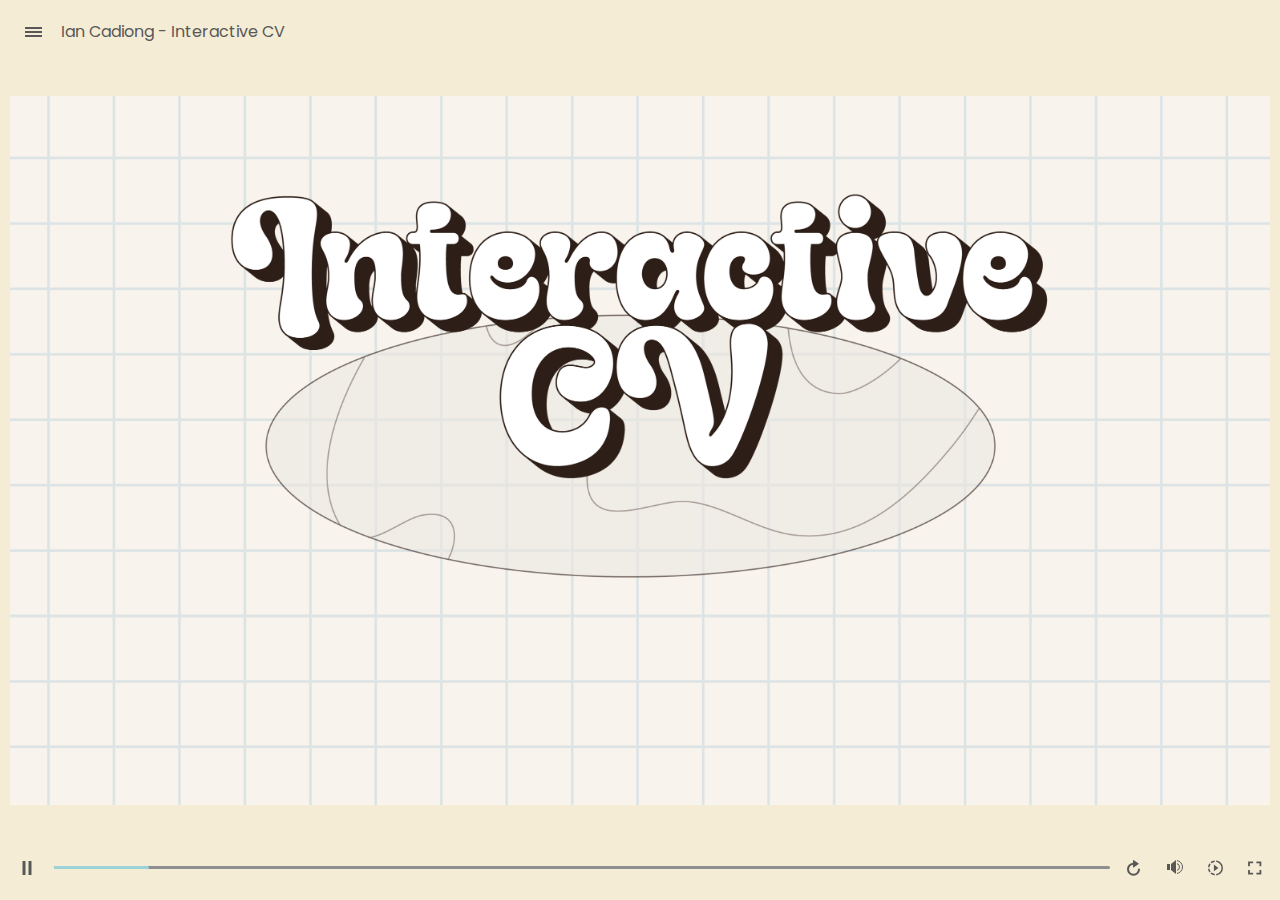
==== index.html @ 84f5d7f3 "1st Publish" ====
﻿<!doctype html>
<html lang="en-US">
<head>
  <meta charset="utf-8">
  <!-- Created using Storyline 360 x64 - http://www.articulate.com  -->
  <!-- version: 3.98.34222.0 -->
  <title>Ian Cadiong - Interactive CV</title>
  <meta http-equiv="x-ua-compatible" content="IE=edge"/>
  <meta name="viewport" content="width=device-width,initial-scale=1,user-scalable=no,shrink-to-fit=no,minimal-ui"/>
  <meta name="apple-mobile-web-app-capable" content="yes"/>
  <style>
    html, body { height: 100%; padding: 0; margin: 0 }
    #app { height: 100%; width: 100%; }
  </style>

  <script>
    window.DS = {};
    window.globals = {
      DATA_PATH_BASE: '',
      HAS_FRAME: true,
      HAS_SLIDE: true,

      lmsPresent: false,
      tinCanPresent: false,
      cmi5Present: false,
      aoSupport: false,
      scale: 'noscale',
      captureRc: false,
      browserSize: 'optimal',
      bgColor: '#F5ECD5',
      features: 'DropInAcc,DropInBase,DropInCore,DropInInteractions,DropInVideo,JsApiBasics,MathExpressions,MorphTransition,MultipleQuizTracking,SetFocusTrigger',
      themeName: 'unified',
      preloaderColor: '#8C8C8C',
      suppressAnalytics: false,
      productChannel: 'stable',
      publishSource: 'storyline',
      aid: 'aid|9d75a867-36b5-45da-bfde-537a2b8c3c22',
      cid: '33f4847a-4248-4fca-a9b1-bb1ffe0ad656',
      playerVersion: '3.98.34222.0',
      publishTimestamp: '2025-04-15T22:10:41.3766486Z',
      maxIosVideoElements: 10,
      connectionSettings: { message: 'You%20are%20offline.%20Trying%20to%20reconnect...', useDarkTheme: true, mode: 'disabled' },
      hasFeature: function(feature) {
        return this.features.split(',').includes(feature);
      },
      
      parseParams: function(qs) {
        if (window.globals.parsedParams != null) {
          return window.globals.parsedParams;
        }
        qs = (qs || window.location.search.substr(1)).split('+').join(' ');
        var params = {},
            tokens,
            re = /[?&]?([^=]+)=([^&]*)/g;

        while (tokens = re.exec(qs)) {
          params[decodeURIComponent(tokens[1]).trim()] =
            decodeURIComponent(tokens[2]).trim();
        }
        window.globals.parsedParams = params;
        return params;
      }

    };
  </script>
  <script>
    var isIe11 = ('ActiveXObject' in window || window.MSBlobBuilder != null)
      && window.msCrypto != null && !window.ActiveXObject;
    if (isIe11) {
      window.globals.unsupportedBrowser = true;
      document.write(atob('[base64]'));
    }
  </script>

  <script>
    if (window.globals.hasFeature('NewAiCourseTranslation')) {
      
      
    }
  </script>

  
  <script>window.THREE = { };</script>
  
</head>
<body style="background: #F5ECD5" class="cs-HTML theme-unified">
  <!-- 360 -->
  <script>!function(){var e,i=/iPhone/i,o=/iPod/i,n=/iPad/i,t=/\biOS-universal(?:.+)Mac\b/i,r=/\bAndroid(?:.+)Mobile\b/i,a=/Android/i,d=/(?:SD4930UR|\bSilk(?:.+)Mobile\b)/i,p=/Silk/i,l=/Windows Phone/i,u=/\bWindows(?:.+)ARM\b/i,b=/BlackBerry/i,s=/BB10/i,c=/Opera Mini/i,f=/\b(CriOS|Chrome)(?:.+)Mobile/i,h=/Mobile(?:.+)Firefox\b/i,v=function(e){return void 0!==e&&"MacIntel"===e.platform&&"number"==typeof e.maxTouchPoints&&e.maxTouchPoints>1&&"undefined"==typeof MSStream};e=function(e){var m={userAgent:"",platform:"",maxTouchPoints:0};e||"undefined"==typeof navigator?"string"==typeof e?m.userAgent=e:e&&e.userAgent&&(m={userAgent:e.userAgent,platform:e.platform,maxTouchPoints:e.maxTouchPoints||0}):m={userAgent:navigator.userAgent,platform:navigator.platform,maxTouchPoints:navigator.maxTouchPoints||0};var g=m.userAgent,y=g.split("[FBAN");void 0!==y[1]&&(g=y[0]),void 0!==(y=g.split("Twitter"))[1]&&(g=y[0]);var A=function(e){return function(i){return i.test(e)}}(g),w={apple:{phone:A(i)&&!A(l),ipod:A(o),tablet:!A(i)&&(A(n)||v(m))&&!A(l),universal:A(t),device:(A(i)||A(o)||A(n)||A(t)||v(m))&&!A(l)},amazon:{phone:A(d),tablet:!A(d)&&A(p),device:A(d)||A(p)},android:{phone:!A(l)&&A(d)||!A(l)&&A(r),tablet:!A(l)&&!A(d)&&!A(r)&&(A(p)||A(a)),device:!A(l)&&(A(d)||A(p)||A(r)||A(a))||A(/\bokhttp\b/i)},windows:{phone:A(l),tablet:A(u),device:A(l)||A(u)},other:{blackberry:A(b),blackberry10:A(s),opera:A(c),firefox:A(h),chrome:A(f),device:A(b)||A(s)||A(c)||A(h)||A(f)},any:!1,phone:!1,tablet:!1};return w.any=w.apple.device||w.android.device||w.windows.device||w.other.device,w.phone=w.apple.phone||w.android.phone||w.windows.phone,w.tablet=w.apple.tablet||w.android.tablet||w.windows.tablet,w}(),"object"==typeof exports&&"undefined"!=typeof module?module.exports=e:"function"==typeof define&&define.amd?define((function(){return e})):this.isMobile=e}();
    window.isMobile.apple.tablet = window.isMobile.apple.tablet ||
      (navigator.platform === 'MacIntel' && navigator.maxTouchPoints > 1);
    window.isMobile.apple.device = window.isMobile.apple.device || window.isMobile.apple.tablet;
    window.isMobile.tablet = window.isMobile.tablet || window.isMobile.apple.tablet;
    window.isMobile.any = window.isMobile.any || window.isMobile.apple.tablet;
  </script>

  <div id="focus-sink" tabindex="-1"></div>

  <div id="preso"></div>
  <script>
    (function() {

      var classTypes = [ 'desktop', 'mobile', 'phone', 'tablet' ];

      var addDeviceClasses = function(prefix, testObj) {
        var curr, i;
        for (i = 0; i < classTypes.length; i++) {
          curr = classTypes[i];
          if (testObj[curr]) {
            document.body.classList.add(prefix + curr);
          }
        }
      };

      var params = window.globals.parseParams(),
          isDevicePreview = params.devicepreview === '1',
          isPhoneOverride = params.deviceType === 'phone' || (isDevicePreview && params.phone == '1'),
          isTabletOverride = (params.deviceType === 'tablet' || isDevicePreview) && !isPhoneOverride,
          isMobileOverride = isPhoneOverride || isTabletOverride;

      var deviceView = {
        desktop: !window.isMobile.any && !isMobileOverride,
        mobile: window.isMobile.any || isMobileOverride,
        phone: isPhoneOverride || (window.isMobile.phone && !isTabletOverride),
        tablet: isTabletOverride || window.isMobile.tablet
      };

      window.globals.deviceView = deviceView;
      window.isMobile.desktop = !window.isMobile.any;
      window.isMobile.mobile = window.isMobile.any;

      addDeviceClasses('view-', deviceView);

    })();
  </script>
  
  <script src='story_content/triggers.js' type=text/javascript></script>
<script src='story_content/user.js' type=text/javascript></script>
  <div class="slide-loader"></div>

  <script>
    var doc = document, loader = doc.body.querySelector('.slide-loader'); [ 1, 2, 3 ].forEach(function(n) { var d = doc.createElement('div'); d.style.backgroundColor = window.globals.preloaderColor; d.classList.add('mobile-loader-dot'); d.classList.add('dot' + n); loader.appendChild(d); });
  </script>

  <div class="mobile-load-title-overlay" style="display: none">
    <div class="mobile-load-title">Ian Cadiong - Interactive CV</div>
  </div>

  <div class="mobile-chrome-warning"></div>

  
<style>
  .warn-connection-dialog {
    display: none;
    background: transparent;
    pointer-events: all;
    position: fixed;
    left: 0;
    top: 0;
    width: 100%;
    height: 100%;
    z-index: 999;
  }

  .warn-connection-content {
    pointer-events: all;
    border-radius: 4px;
    background: white;
    border: 1px solid #E7E7E7;
    color: #333333;
    box-shadow: 0 2px 4px rgba(0, 0, 0, 0.25);
    transition: all 150ms ease-out;
    position: absolute;
    white-space: nowrap;
  }

  .view-phone.is-landscape .warn-connection-content {
    left: 23px;
    bottom: 23px;
  }

  .view-tablet.is-landscape .warn-connection-content {
    left: 50%;
    top: 20px;
    transform: translateX(-50%);
  }

  .view-mobile.is-portrait .warn-connection-content {
    transform: translate(-50%, calc(-100% - 15px));
  }

  .warn-connection-content p {
    display: inline-block;
    margin: 0 8px 0 0;
    line-height: 33px;
    font-size: 11px;
  }

  .warn-connection-content svg {
    position: relative;
    vertical-align: middle;
    margin: 0 2px 2px 8px;
  }

  .view-desktop .warn-connection-content {
    left: 1.5em;
    bottom: 1.5em;
  }

  .view-desktop .warn-connection-content p {
    font-size: 1.1em;
  }

  .is-offline .warn-connection-dialog {
    display: block;
  }

  .is-offline .cs-panel * {
    pointer-events: none !important;
  }

  .is-offline .cs-panel {
    pointer-events: all !important;
  }

  .is-offline #nav-controls * {
    pointer-events: none !important;
  }

  .is-offline #nav-controls {
    pointer-events: all !important;
  }
</style>

<div class="warn-connection-dialog" role="alertdialog" aria-modal="true" tabindex="0" aria-labelledby="warn-connection-message">
  <div class="warn-connection-content">
    <svg width="17" height="15" viewBox="0 0 17 15" xmlns="http://www.w3.org/2000/svg">
      <path fill="#8F0000" stroke="white" d="M16.07,12.98 L15.88,12.23 L9.51,1.21 C8.97,0.26,7.6,0.26,7.06,1.21 L0.69,12.23 C0.15,13.16,0.81,14.36,1.91,14.36 H14.65 C15.47,14.36,16.05,13.7,16.07,12.98 Z"/>
      <path fill="white" stroke="white" d="M8.58,5.5 C8.35,5.28,8.5,5.35,8.21,5.32 C8.09,5.35,7.97,5.49,7.96,5.67 C7.97,5.79,7.98,5.92,7.98,6.04 L7.98,6.04 C7.99,6.17,8,6.31,8.01,6.43 L8.01,6.44 C8.03,6.92,8.06,7.41,8.09,7.9 L8.09,7.9 C8.12,8.39,8.14,8.88,8.17,9.37 C8.17,9.39,8.18,9.42,8.2,9.44 C8.23,9.46,8.25,9.47,8.28,9.47 C8.31,9.47,8.34,9.46,8.35,9.44 C8.37,9.43,8.38,9.4,8.39,9.35 L8.39,9.34 C8.39,9.24,8.4,9.15,8.4,9.05 L8.4,9.05 C8.41,8.96,8.41,8.86,8.42,8.75 C8.43,8.44,8.45,8.12,8.47,7.81 L8.47,7.81 C8.49,7.49,8.51,7.18,8.53,6.87 C8.55,6.46,8.56,6.05,8.59,5.64 L8.6,5.62 C8.6,5.57,8.59,5.53,8.58,5.5 L8.21,5.32 Z"/>
      <circle fill="white" stroke="white" cx="8.3" cy="11.35" r="0.3"/>
    </svg>
    <p id="warn-connection-message">You are offline. Trying to reconnect...</p>
  </div>
</div>

<script>
  (function() {
    window.DS.connection = {
      warningShown: false,
      assets: {},
      loadingAssetGroup: false,
      retryDelay: 500
    };

    var connectionSettings = window.globals.connectionSettings || {};

    var useConnectionMessages = window.AbortController != null &&
      window.location.protocol != 'file:' &&
      connectionSettings.mode === 'normal';

    window.DS.connection.useConnectionMessages = useConnectionMessages;

    var assetCount = 0;
    var checkLoadedId;


    if (useConnectionMessages && connectionSettings != null) {
      var contentEl = document.querySelector('.warn-connection-content');
      var messageEl = contentEl.querySelector('p');

      if (connectionSettings.useDarkTheme) {
        contentEl.style.borderColor = '#BABBBA';
        contentEl.style.backgroundColor = '#282828';
        contentEl.style.color = '#FFFFFF';
      }

      if (connectionSettings.message != null) {
        messageEl.textContent = window.decodeURIComponent(connectionSettings.message);
      }
    }

    function checkAssetsReady() {
      for (var i in DS.connection.assets) {
        if (!DS.connection.assets[i].success) {
          return false;
        }
      }
      return true;
    }

    function stopAssetGroup() {
      if (!useConnectionMessages) { return; }

      assetCount = 0;

      DS.connection.oldAssetGroup = DS.connection.assets;
      DS.connection.assets = {};
      DS.connection.loadingAssetGroup = false;
      clearInterval(checkLoadedId);
    }

    function startAssetGroup() {
      if (!useConnectionMessages) { return; }
      var ticks = 0;
      clearInterval(checkLoadedId);
      checkLoadedId = setInterval(function() {
        var loaded = 0;
        if (assetCount === 0 && loaded === 0) {
          clearInterval(checkLoadedId);
          return;
        }

        for (var i in DS.connection.assets) {
          if (DS.connection.assets[i].success) {
            loaded++;
          }
        }

        if (assetCount === loaded && checkAssetsReady()) {
          for (var i in DS.connection.assets) {
            if (DS.connection.assets[i].action) {
              DS.connection.assets[i].action();
            }
          }
          hideWarning();
          stopAssetGroup();
        }
      }, 100)
    }

    function requiredAsset(url, action, retry, type) {
      if (!useConnectionMessages) { return; }
      if (DS.connection.assets[url]) { return; }

      DS.connection.assets[url] = {
        success: false, action: action, retry: retry, type: type
      };
      assetCount = Object.keys(DS.connection.assets).length;
      if (!DS.connection.loadingAssetGroup) {
        startAssetGroup();
      }
      DS.connection.loadingAssetGroup = true;
    }

    function assetLoaded(url) {
      if (!useConnectionMessages) { return; }
      if (DS.connection.assets[url]) {
        DS.connection.assets[url].success = true;
      }
    }

    function assetFailed(url) {
      if (!useConnectionMessages) { return; }
      if (!DS.connection.assets[url]) {
        if (/\.js$/.test(url) && url.indexOf('transcripts') === -1) {
          setTimeout(function() {
            if (DS.connection.lastSlideLoaded != null) {
              DS.connection.lastSlideLoaded();
            }
          }, DS.connection.retryDelay);
        }
        return;
      }
      if (!DS.connection.warningShown) { showWarning(); }
      if (DS.connection.assets[url].retry) {
        setTimeout(function() {
          if (!DS.connection.assets[url].success) {
            DS.connection.assets[url].retry()
          }
        }, DS.connection.retryDelay);
      }
    }

    function hideWarning() {
      document.body.classList.remove('is-offline');
      DS.connection.warningShown = false;
      enableKeys();
    }
    DS.connection.hideWarning = hideWarning

    function showWarning(btn) {
      document.body.classList.add('is-offline')
      DS.connection.warningShown = true;
      updateWarningPosition();
      disableKeys();
    }

    function updateWarningPosition() {
      if (!DS.connection.warningShown) {
        return;
      }

      var isPortrait = document.body.classList.contains('is-portrait');
      var isMobile = document.body.classList.contains('view-mobile');
      var warningEl = document.querySelector('.warn-connection-content');

      if (isPortrait && isMobile) {
        var slide = document.querySelector('.primary-slide');
        var slideRect = slide != null
          ? slide.getBoundingClientRect()
          : { top: window.innerHeight, left: 0, width: window.innerWidth };

        warningEl.style.top = `${slideRect.top}px`
        warningEl.style.left = `${slideRect.left + slideRect.width / 2}px`
      } else {
        warningEl.style.top = null;
        warningEl.style.left = null;
      }

      window.requestAnimationFrame(updateWarningPosition);
    }

    function onDisableKeyDown(e) {
      e.preventDefault();
      e.stopImmediatePropagation();
    }

    function onDisableKeyUp(e) {
      e.preventDefault();
      e.stopImmediatePropagation();
    }

    var accStyle = document.createElement('style');
    var warnDialogEl = document.querySelector('.warn-connection-dialog');

    function disableKeys() {
      if (DS.views && DS.views.nsStack && DS.views.nsStack.length === 1) {
        DS.views.nsStack[0].tabReachable = false
        DS.views.nsStack[0].updateTabIndex(true, true);
      }

      accStyle.innerHTML = '.acc-shadow-dom { display: none; }';
      document.body.appendChild(accStyle);

      warnDialogEl.parentNode.append(warnDialogEl);
      warnDialogEl.focus();
    }

    function enableKeys() {
      accStyle.remove();
      if (DS.views && DS.views.nsStack && DS.views.nsStack.length === 1 && DS.views.nsStack[0].name === '_frame') {
        DS.views.nsStack[0].tabReachable = true;
        DS.views.nsStack[0].updateTabIndex();
      }
    }

    // these will all be noops if the feature flag isn't set in
    // the data and `window.globals.features`
    DS.connection.requiredAsset = requiredAsset;
    DS.connection.assetLoaded = assetLoaded;
    DS.connection.assetFailed = assetFailed;
    DS.connection.stopAssetGroup = stopAssetGroup;
    DS.connection.startAssetGroup = startAssetGroup;
  })();
</script>


  <script>
    
    if (window.autoSpider && window.vInterfaceObject) {
      document.querySelector('.mobile-load-title-overlay').style.display = 'none';
    }
  </script>

  

  <link rel="stylesheet" href="html5/data/css/output.min.css" data-noprefix/>
</body>
<script src="html5/lib/scripts/bootstrapper.min.js"></script>
</html>
---- html5/data/css/output.min.css ----
@font-face {
  font-family: 'PoppinsBold CharsetBoldBF3A142E';
  src: url('[data-uri]');
  font-style: normal;
  font-weight: normal;
}
@font-face {
  font-family: 'Poppins Charset1_ 6h1Sh26CA82BB';
  src: url('[data-uri]');
  font-style: normal;
  font-weight: normal;
}
@font-face {
  font-family: 'Arial Charset1_ 6MtrlUT14CE7A32';
  src: url('[data-uri]');
  font-style: normal;
  font-weight: normal;
}
@font-face {
  font-family: 'Poppins Charset0_v2mjarC8F1F06F';
  src: url('[data-uri]');
  font-style: normal;
  font-weight: normal;
}
@font-face {
  font-family: 'Arial Charset0_v8wz5YMo9EE9FF07';
  src: url('[data-uri]');
  font-style: normal;
  font-weight: normal;
}
.cs-HTML {
  background: rgba(245, 236, 213, 1);
}
.cs-npnxnanbnsnfns10111000101 .cs-infopanel  {
  box-shadow: 0 1px 0 rgba(0, 0, 0, 0);
  background: rgba(255, 255, 255, 1);
}
.cs-npnxnanbnsnfns10111000101 .cs-infopanel .cs-link {
  color: rgba(88, 88, 88, 1);
}
.cs-npnxnanbnsnfns10111000101 .cs-infopanel .cs-link:hover {
  color: rgba(255, 255, 255, 1);
}
.cs-npnxnanbnsnfns10111000101 .cs-infopanel .cs-name {
  color: rgba(68, 68, 68, 1);
}
.cs-npnxnanbnsnfns10111000101 .cs-infopanel .cs-title {
  color: rgba(153, 153, 153, 1);
}
.cs-npnxnanbnsnfns10111000101 .cs-infopanelpopup  {
  box-shadow: 0 1px 0 rgba(0, 0, 0, 0);
  background: rgba(0, 0, 0, 0);
}
.cs-npnxnanbnsnfns10111000101 .cs-infopanelpopup .cs-link {
  color: rgba(255, 0, 0, 1);
}
.cs-npnxnanbnsnfns10111000101 .cs-infopanelpopup .cs-link:hover {
  color: rgba(255, 255, 255, 1);
}
.cs-npnxnanbnsnfns10111000101 .cs-infopanelpopup .cs-name {
  color: rgba(255, 255, 255, 1);
}
.cs-npnxnanbnsnfns10111000101 .cs-infopanelpopup .cs-bio {
  color: rgba(88, 88, 88, 1);
}
.cs-npnxnanbnsnfns10111000101 .cs-timer  {
  color: rgba(88, 88, 88, 1);
}
.cs-npnxnanbnsnfns10111000101 .cs-duration stop:first-child {
  stop-color: rgba(220, 220, 220, 1);
}
.cs-npnxnanbnsnfns10111000101 .cs-duration stop:last-child {
  stop-color: rgba(220, 220, 220, 1);
}
.cs-npnxnanbnsnfns10111000101 .cs-elapsed stop:first-child {
  stop-color: rgba(254, 227, 71, 1);
}
.cs-npnxnanbnsnfns10111000101 .cs-elapsed stop:last-child {
  stop-color: rgba(254, 227, 71, 1);
}
.cs-npnxnanbnsnfns10111000101 .cs-timer .cs-pie .cs-innerstroke {
  stroke: rgba(199, 199, 199, 1);
}
.cs-npnxnanbnsnfns10111000101 .cs-timer .cs-pie .cs-innerborder {
  stroke: rgba(255, 255, 255, 1);
}
.cs-npnxnanbnsnfns10111000101 .cs-window  {
  box-shadow: 0 8px 5px rgba(0, 0, 0, 0.2);
  border-color: rgba(49, 99, 0, 1);
  background: rgba(243, 232, 205, 1);
  color: rgba(70, 70, 70, 1);
}
.cs-npnxnanbnsnfns10111000101 .cs-window .cs-diva {
  border-color: rgba(0, 0, 0, 0);
}
.cs-npnxnanbnsnfns10111000101 .cs-window .cs-divb {
  border-color: rgba(0, 0, 0, 0);
}
.cs-npnxnanbnsnfns10111000101 .cs-editor .cs-editor-slide {
  color: rgba(255, 255, 255, 1);
}
.cs-npnxnanbnsnfns10111000101 .cs-editor .cs-editor-html {
  color: rgba(70, 70, 70, 1);
}
.cs-npnxnanbnsnfns10111000101 .cs-editor .cs-editor-button {
  text-shadow: 0 1px 0 rgba(0, 0, 0, 0);
  color: rgba(255, 255, 255, 1);
  border-color: rgba(33, 68, 0, 1);
  background: rgba(60, 124, 0, 1);
}
.cs-npnxnanbnsnfns10111000101 .cs-editor .cs-editor-button:hover {
  background: rgba(66, 142, 0, 1);
}
.cs-npnxnanbnsnfns10111000101 .cs-editor .cs-editor-button:active {
  background: rgba(46, 93, 0, 1);
}
.cs-npnxnanbnsnfns10111000101 .cs-listitem  {
  color: rgba(70, 70, 70, 1);
  border-color: none;
  border: 1px solid transparent;
}
.cs-npnxnanbnsnfns10111000101 .cs-listitem:hover {
  background: rgba(0, 0, 0, 0.05);
  border-color: rgba(142, 143, 142, 1) !important;
  border-width: 1px;
  border-radius: 2px;
  border-style: solid;
  box-sizing: border-box;
}
.cs-npnxnanbnsnfns10111000101 .cs-listitem.hover {
  background: rgba(0, 0, 0, 0.05);
  border-color: rgba(142, 143, 142, 1) !important;
  border-width: 1px;
  border-radius: 2px;
  border-style: solid;
  box-sizing: border-box;
}
.cs-npnxnanbnsnfns10111000101 .cs-glossary  {
  color: rgba(70, 70, 70, 1);
}
.cs-npnxnanbnsnfns10111000101 .cs-glossary .cs-scrolling-panel {
  background: rgba(0, 0, 0, 0);
}
.cs-npnxnanbnsnfns10111000101 .cs-glossary .cs-term.cs-selected .cs-choice-list-trigger {
  color: rgba(255, 255, 255, 1);
  background: rgba(255, 255, 255, 1);
}
.cs-npnxnanbnsnfns10111000101 .cs-glossary .cs-term.cs-selected .cs-choice-list-trigger:focus {
  color: rgba(255, 255, 255, 1);
  background: rgba(255, 255, 255, 1);
}
.cs-npnxnanbnsnfns10111000101 .cs-glossary .cs-term:hover .cs-choice-list-trigger {
  background: rgba(70, 70, 70, 1);
}
.cs-npnxnanbnsnfns10111000101 .cs-glossary .cs-term.hover .cs-choice-list-trigger {
  background: rgba(70, 70, 70, 1);
}
.cs-npnxnanbnsnfns10111000101 .cs-glossary .cs-term .cs-choice-list-trigger:focus {
  background: rgba(70, 70, 70, 1);
}
.cs-npnxnanbnsnfns10111000101 .cs-glossary .cs-diva {
  border-color: rgba(0, 0, 0, 0);
}
.cs-npnxnanbnsnfns10111000101 .cs-glossary .cs-divb {
  border-color: rgba(0, 0, 0, 0);
}
.cs-npnxnanbnsnfns10111000101 .cs-glossary .cs-divc {
  border-color: rgba(0, 0, 0, 0);
}
.cs-npnxnanbnsnfns10111000101 .cs-glossary .cs-heading {
  color: rgba(44, 47, 48, 1);
  font-weight: 700;
}
.note-content p span {
  color: rgba(70, 70, 70, 1);
  line-height: 1.4em;
  font-size: 103.769%;
}
.cs-npnxnanbnsnfns10111000101 .cs-resource .cs-separator {
  border-color: rgba(0, 0, 0, 0);
}
.cs-npnxnanbnsnfns10111000101 .cs-outline  {
  color: rgba(45, 45, 45, 1);
}
.cs-npnxnanbnsnfns10111000101 .cs-outline .cs-diva {
  border-color: rgba(0, 0, 0, 0);
}
.cs-npnxnanbnsnfns10111000101 .cs-outline .cs-divb {
  border-color: rgba(0, 0, 0, 0);
}
.cs-npnxnanbnsnfns10111000101 .cs-outline .cs-divc {
  border-color: rgba(0, 0, 0, 0);
}
.cs-npnxnanbnsnfns10111000101 .cs-outline .cs-search-filter:hover {
  color: rgba(0, 0, 0, 0);
}
.cs-npnxnanbnsnfns10111000101 .cs-outline .cs-search-filter.hover {
  color: rgba(0, 0, 0, 0);
}
.cs-npnxnanbnsnfns10111000101 .cs-transcript  {
  color: rgba(255, 255, 255, 1);
}
.cs-npnxnanbnsnfns10111000101 .cs-transcript .cs-div {
  border-color: rgba(0, 0, 0, 0);
}
.cs-npnxnanbnsnfns10111000101 .cs-tabs:not(.topmenu-item) {
  color: rgba(39, 43, 44, 1);
}
.cs-npnxnanbnsnfns10111000101 .cs-tabs .cs-inner-button:not(.topmenu-item) {
  text-shadow: 0 1px 0 rgba(0, 0, 0, 0);
}
.cs-npnxnanbnsnfns10111000101 .cs-tabs:hover:not(.topmenu-item) {
  color: rgba(39, 43, 44, 1);
}
.cs-npnxnanbnsnfns10111000101 .cs-tabs.cs-selected {
  background: rgba(0, 0, 0, 0);
  color: rgba(39, 43, 44, 1);
}
.cs-npnxnanbnsnfns10111000101 .cs-seekcontrol  {
  background: rgba(0, 0, 0, 0);
  border-color: rgba(0, 0, 0, 0);
}
.cs-npnxnanbnsnfns10111000101 .cs-seekcontrol .cs-button:hover .cs-icon {
  fill: rgba(255, 255, 255, 1);
}
.cs-npnxnanbnsnfns10111000101 .cs-seekcontrol .cs-button.hover .cs-icon {
  fill: rgba(255, 255, 255, 1);
}
.cs-npnxnanbnsnfns10111000101 .cs-seekcontrol .cs-button .cs-icon-shadow {
  fill: rgba(0, 0, 0, 0);
}
.cs-npnxnanbnsnfns10111000101 .cs-seekcontrol .cs-button .cs-icon {
  fill: rgba(140, 140, 140, 1);
}
.cs-npnxnanbnsnfns10111000101 .cs-seekcontrol .cs-seek .cs-fill {
  background: rgba(255, 255, 255, 0.6);
}
.cs-npnxnanbnsnfns10111000101 .cs-seekcontrol .cs-seek {
  background: rgba(142, 143, 142, 1);
  border-color: rgba(0, 0, 0, 0);
}
.cs-npnxnanbnsnfns10111000101 .cs-searchinput .cs-input {
  color: rgba(70, 70, 70, 1);
  border-color: rgba(0, 0, 0, 0);
  background: rgba(0, 0, 0, 0.05);
}
.cs-npnxnanbnsnfns10111000101 .cs-searchinput .cs-input:focus {
  color: rgba(44, 47, 48, 1);
  background: rgba(41, 41, 41, 1);
}
.cs-npnxnanbnsnfns10111000101 .cs-searchinput .cs-input:hover {
  box-shadow: inset 0 0 1px 0 rgba(69, 126, 19, 0);
}
.cs-npnxnanbnsnfns10111000101 .cs-searchinput .cs-input.hover {
  box-shadow: inset 0 0 1px 0 rgba(69, 126, 19, 0);
}
.cs-npnxnanbnsnfns10111000101 .cs-searchinput .cs-button .cs-icon {
  fill: rgba(88, 88, 88, 1);
}
.cs-npnxnanbnsnfns10111000101 .cs-searchinput .cs-button:hover {
  fill: rgba(63, 133, 0, 1);
}
.cs-npnxnanbnsnfns10111000101 .cs-searchinput .cs-button.hover {
  fill: rgba(63, 133, 0, 1);
}
.cs-npnxnanbnsnfns10111000101 .cs-menu  {
  box-shadow: 0 1px 0 rgba(0, 0, 0, 0);
  background: rgba(243, 232, 205, 1);
}
.cs-npnxnanbnsnfns10111000101 .cs-topmenu-item.active .cs-tab {
  background: rgba(243, 232, 205, 1);
}
.cs-npnxnanbnsnfns10111000101 .cs-logo  {
  box-shadow: 0 1px 0 rgba(37, 75, 0, 1);
  background: rgba(255, 255, 255, 0);
}
.cs-npnxnanbnsnfns10111000101 .cs-checkbox  {
  color: rgba(255, 255, 255, 1);
}
.cs-npnxnanbnsnfns10111000101 .cs-checkbox:hover {
  border-color: rgba(175, 221, 130, 1);
}
.cs-npnxnanbnsnfns10111000101 .cs-checkbox.hover {
  border-color: rgba(175, 221, 130, 1);
}
.cs-npnxnanbnsnfns10111000101 .cs-checkbox .cs-box {
  color: rgba(255, 255, 255, 1);
  border-color: rgba(42, 83, 0, 1);
}
.cs-npnxnanbnsnfns10111000101 .cs-checkbox .cs-box:checked::after {
  color: rgba(43, 196, 0, 1);
}
.cs-npnxnanbnsnfns10111000101 .cs-button  {
  text-shadow: 0 1px 0 rgba(0, 0, 0, 0);
  color: rgba(88, 88, 88, 1);
  border-color: rgba(0, 0, 0, 0);
  background: rgba(0, 0, 0, 0);
  box-shadow: 0 1px 0 rgba(0, 0, 0, 0);
}
.cs-npnxnanbnsnfns10111000101 .cs-button .cs-icon {
  fill: rgba(88, 88, 88, 1);
}
.cs-npnxnanbnsnfns10111000101 .cs-button .cs-icon-shadow {
  fill: rgba(0, 0, 0, 0);
}
.cs-npnxnanbnsnfns10111000101 .cs-button:hover {
  background: rgba(39, 43, 44, 1);
}
.cs-npnxnanbnsnfns10111000101 .cs-button.hover {
  background: rgba(39, 43, 44, 1);
}
.cs-npnxnanbnsnfns10111000101 .cs-button:active {
  background: rgba(0, 0, 0, 0);
}
.cs-npnxnanbnsnfns10111000101 .cs-button.cs-disabled:hover {
  background: rgba(0, 0, 0, 0);
}
.cs-npnxnanbnsnfns10111000101 .cs-button.cs-disabled.hover {
  background: rgba(0, 0, 0, 0);
}
.cs-npnxnanbnsnfns10111000101 .cs-button.cs-disabled:active {
  background: rgba(0, 0, 0, 0);
}
.cs-npnxnanbnsnfns10111000101 .cs-button.cs-volume:hover {
  background: rgba(0, 0, 0, 0);
}
.cs-npnxnanbnsnfns10111000101 .cs-button.cs-volume.hover {
  background: rgba(0, 0, 0, 0);
}
.cs-npnxnanbnsnfns10111000101 .cs-button.cs-volume:active {
  background: rgba(0, 0, 0, 0);
}
.cs-npnxnanbnsnfns10111000101.cs-base  {
  color: rgba(88, 88, 88, 1);
  border-color: rgba(245, 236, 213, 0);
  background: rgba(245, 236, 213, 1);
}
.cs-npnxnanbnsnfns10111000101.cs-base .cs-separator .cs-diva {
  background: rgba(243, 232, 205, 1);
}
.cs-npnxnanbnsnfns10111000101.cs-base .cs-separator .cs-divb {
  background: rgba(0, 0, 0, 0);
}
.cs-npnxnanbnsnfns10111000101.cs-base .cs-topmenu-item.active .cs-tab {
  border-color: rgba(243, 232, 205, 1);
}
.cs-npnxnanbnsnfns10111000101.cs-base .cs-topmenu-item.active .cs-panel {
  border-color: rgba(243, 232, 205, 1);
}
.cs-npnxnanbnsnfns10111000101.cs-base .cs-left {
  background: rgba(243, 232, 205, 1);
}
.cs-npnxnanbnsnfns10111000101.cs-base .cs-area-primary .cs-slide-container {
  background: rgba(245, 236, 213, 1);
}
.cs-npnxnanbnsnfns10111000101.cs-base.cs-custom-theme .cs-brandhighlight-bg {
  background: rgba(156, 210, 217, 1) !important;
}
.cs-npnxnanbnsnfns10111000101.cs-base.cs-custom-theme .cs-brandhighlight-secondary-bg {
  background: rgba(156, 210, 217, 1) !important;
}
.cs-npnxnanbnsnfns10111000101.cs-base.cs-custom-theme .cs-brandhighlight-border {
  border-color: rgba(156, 210, 217, 1) !important;
}
.cs-npnxnanbnsnfns10111000101.cs-base.cs-custom-theme .cs-brandhighlight-text {
  color: rgba(156, 210, 217, 1) !important;
}
.cs-npnxnanbnsnfns10111000101.cs-base.cs-custom-theme .cs-brandhighlight-fill {
  fill: rgba(156, 210, 217, 1) !important;
}
.cs-npnxnanbnsnfns10111000101.cs-base.cs-custom-theme .cs-listitem.cs-selected {
  background-color: rgba(0, 0, 0, 0.05) !important;
}
.cs-npnxnanbnsnfns10111000101 .cs-volume::-moz-range-thumb {
  border-color: rgba(43, 85, 0, 1);
  box-shadow: inset 0 0 1px 0 rgba(43, 85, 0, 1);
  background: rgba(255, 255, 255, 1);
}
.cs-npnxnanbnsnfns10111000101 .cs-volume::-ms-thumb {
  border-color: rgba(43, 85, 0, 1);
  box-shadow: inset 0 0 1px 0 rgba(43, 85, 0, 1);
  background: rgba(255, 255, 255, 1);
}
.cs-npnxnanbnsnfns10111000101 .cs-volume::-webkit-slider-thumb {
  border-color: rgba(43, 85, 0, 1);
  box-shadow: inset 0 0 1px 0 rgba(43, 85, 0, 1);
  background: rgba(255, 255, 255, 1);
}
.cs-npnxnanbnsnfns10111000101 .cs-volume::-moz-range-track {
  border-color: rgba(66, 140, 1, 1);
  background: rgba(142, 143, 142, 1);
}
.cs-npnxnanbnsnfns10111000101 .cs-volume::-ms-track {
  border-color: rgba(66, 140, 1, 1);
  background: rgba(142, 143, 142, 1);
}
.cs-npnxnanbnsnfns10111000101 .cs-volume::-webkit-slider-runnable-track {
  border-color: rgba(66, 140, 1, 1);
  background: rgba(142, 143, 142, 1);
}
body.show-focus .tab-focus-box {
  box-shadow: 0 0 0 1px rgba(255, 255, 0, 1), 0 0 0 3px rgba(0, 32, 96, 1), 0 0 5px 5px rgba(255, 255, 0, 1);
  border-color: transparent;
  outline: 2px transparent solid;
}
.skipnav {
  box-shadow: 0 0 0 1px rgba(255, 255, 0, 1), 0 0 0 3px rgba(0, 32, 96, 1), 0 0 5px 5px rgba(255, 255, 0, 1);
  border-color: transparent;
  outline: 2px transparent solid;
}
.cs-npnxnanbnsnfns10111000101 .cs-listitem:hover {
  color: none;
}
.cs-npnxnanbnsnfns10111000101 .cs-listitem.hover {
  color: none;
}
.cs-npnxnanbnsnfns10111000101 .cs-listitem.cs-viewed {
  color: #464646;
}
.cs-npnxnanbnsnfns10111000101 .cs-listitem {
  color: #464646;
}
.cs-npnxnanbnsnfns10111000101 .cs-listitem:hover .cs-icon-carrot * {
  fill: none;
}
.cs-npnxnanbnsnfns10111000101 .cs-listitem.hover .cs-icon-carrot * {
  fill: none;
}
.cs-npnxnanbnsnfns10111000101 .cs-listitem .cs-icon-carrot {
  color: none;
  top: calc(3px);
}
.cs-npnxnanbnsnfns10111000101 .cs-listitem .cs-icon-carrot .cs-shadow {
  color: #2C2F30;
}
.cs-npnxnanbnsnfns10111000101 .item-collapsible .is-scene {
  color: #2C2F30 !important;
  font-weight: 700;
}
.cs-npnxnanbnsnfns10111000101 .is-scene .cs-icon-carrot * {
  color: #2C2F30 !important;
  font-weight: 700;
}
.cs-npnxnanbnsnfns10111000101 .is-scene:not(.outline-links-collapse) > a {
  color: #2C2F30;
}
.cs-npnxnanbnsnfns10111000101 .is-scene:not(.outline-links-collapse) .cs-icon-carrot * {
  fill: none !important;
  color: #2C2F30 !important;
}
.cs-npnxnanbnsnfns10111000101 .tabs, .cs-npnxnanbnsnfns10111000101 .cs-logo {
  border-bottom: 1px solid rgba(142, 143, 142, 1);
}
.cs-npnxnanbnsnfns10111000101 .area-secondary-wrapper:after {
  background-image: url('[data-uri]');
  background-size: 100%;
}
.cs-npnxnanbnsnfns10111000101 .panel-footer {
  background: #F3E8CD;
}
.cs-npnxnanbnsnfns10111000101 #outline-search {
  background: rgba(0, 0, 0, 0.05);
  border-color: rgba(142, 143, 142, 1);
  border-width: 1px;
  border-style: solid;
}
.cs-npnxnanbnsnfns10111000101 .topmenu-panel #outline-search {
  background: #EAEAEA;
}
.cs-npnxnanbnsnfns10111000101 .search-icon circle, .cs-npnxnanbnsnfns10111000101 .search-icon path {
  stroke: #585858;
}
.cs-npnxnanbnsnfns10111000101 #outline-search input[type   =search] {
  color: #2C2F30;
}
.cs-npnxnanbnsnfns10111000101 #outline-search ::-webkit-input-placeholder {
  color: #464646 !important;
}
.cs-npnxnanbnsnfns10111000101 #outline-search :-ms-input-placeholder {
  color: #464646 !important;
}
.cs-npnxnanbnsnfns10111000101 #outline-search ::-moz-placeholder {
  color: #464646 !important;
  opacity: 1;
}
.cs-npnxnanbnsnfns10111000101 .cs-topmenu-item.active, body:not(.is-touchable-tablet) .cs-npnxnanbnsnfns10111000101 .cs-topmenu-item:hover {
  color: #272B2C;
}
.cs-npnxnanbnsnfns10111000101 .cs-topmenu-item.button-tapped {
  color: #272B2C;
}
.cs-npnxnanbnsnfns10111000101 .cs-topmenu-item.active .cs-tab, .cs-npnxnanbnsnfns10111000101 .cs-topmenu-item .cs-tab {
  background: transparent !important;
  border: none !important;
}
.cs-npnxnanbnsnfns10111000101 .top-tabs-drop-icon div {
  background: #585858;
}
.cs-npnxnanbnsnfns10111000101 .cs-panel.topmenu-panel .panel-content, .cs-npnxnanbnsnfns10111000101 .top-tabs-drop {
  background: #F3E8CD;
}
.cs-npnxnanbnsnfns10111000101 .cs-topmenu-item.active .cs-panel {
  background: #F3E8CD;
}
.cs-npnxnanbnsnfns10111000101 .cs-menu.topmenu-panel, .cs-npnxnanbnsnfns10111000101 .top-tabs-drop {
  border: 1px solid rgba(243, 232, 205, 1) !important;
  border-radius: 3px;
}
.cs-npnxnanbnsnfns10111000101 .resources .resources-list a:hover {
  background: rgba(0, 0, 0, 0.05);
}
body:not(.is-touchable-tablet) .cs-npnxnanbnsnfns10111000101 .resources .resources-list a:hover {
  background: rgba(0, 0, 0, 0.05);
}
.cs-npnxnanbnsnfns10111000101 .resources .resources-list a.hover {
  background: rgba(0, 0, 0, 0.05);
}
body:not(.is-touchable-tablet) .cs-npnxnanbnsnfns10111000101 .resources .resources-list a.hover {
  background: rgba(0, 0, 0, 0.05);
}
.cs-npnxnanbnsnfns10111000101 .resources .resources-list a.button-tapped {
  background: rgba(0, 0, 0, 0.05);
}
.cs-npnxnanbnsnfns10111000101 .cs-icon path, .cs-npnxnanbnsnfns10111000101 .cs-icon rect, .cs-npnxnanbnsnfns10111000101 .cs-icon polygon, .cs-npnxnanbnsnfns10111000101 .menu-icon-wrapper.menu-icon-wrapper-hover path {
  fill: #585858;
}
.cs-npnxnanbnsnfns10111000101 .cs-icon .icon-stroke-only {
  fill: none !important;
  stroke: #585858 !important;
}
body:not(.is-touchable-tablet) .cs-npnxnanbnsnfns10111000101 .cs-button:hover .cs-icon path, body:not(.is-touchable-tablet) .cs-npnxnanbnsnfns10111000101 .cs-button:hover .cs-icon rect, body:not(.is-touchable-tablet) .cs-npnxnanbnsnfns10111000101 .cs-button:hover .cs-icon polygon {
  fill: #272B2C;
}
body:not(.is-touchable-tablet) .cs-npnxnanbnsnfns10111000101 .cs-tabs:hover .search-icon circle, body:not(.is-touchable-tablet) .cs-npnxnanbnsnfns10111000101 .cs-tabs:hover .search-icon path {
  stroke: #272B2C;
}
.cs-npnxnanbnsnfns10111000101 .cs-button.button-tapped .cs-icon path, .cs-npnxnanbnsnfns10111000101 .cs-button.button-tapped .cs-icon rect, .cs-npnxnanbnsnfns10111000101 .cs-button.button-tapped .cs-icon polygon {
  fill: #272B2C;
}
body:not(.is-touchable-tablet) .cs-npnxnanbnsnfns10111000101 .cs-button:hover .cs-icon .icon-stroke-only {
  fill: none !important;
  stroke: #272B2C !important;
}
.cs-npnxnanbnsnfns10111000101 .cs-button:button-tapped .cs-icon .icon-stroke-only {
  fill: none !important;
  stroke: #272B2C !important;
}
.cs-npnxnanbnsnfns10111000101 .menu-icon-wrapper.menu-icon-wrapper-hover svg path {
  fill: #272B2C;
}
.floating-sidebar:not(.sidebar-closed) .cs-npnxnanbnsnfns10111000101 #hamburger .menu-icon-wrapper svg path {
  fill: #BABBBA;
}
.floating-sidebar:not(.sidebar-closed) .cs-npnxnanbnsnfns10111000101 #hamburger .menu-icon-wrapper.menu-icon-wrapper-hover svg path {
  fill: #F8F8F8;
}
.cs-npnxnanbnsnfns10111000101 .volume .btn:before {
  background-image: url('[data-uri]');
}
.cs-npnxnanbnsnfns10111000101 .volume-track {
  background: #8E8F8E;
}
.cs-npnxnanbnsnfns10111000101 .volume-icon circle {
  stroke: #585858;
}
.cs-npnxnanbnsnfns10111000101 .cs-settings > .settings-panel {
  background: #F3E8CD;
  border: 1px solid rgba(243, 232, 205, 1) !important;
  border-radius: 3px;
}
.cs-npnxnanbnsnfns10111000101 .cs-settings > .panel-down-arrow {
  fill: #F3E8CD;
}
.cs-npnxnanbnsnfns10111000101 .switch-toggle .border {
  stroke: #919191;
}
.cs-npnxnanbnsnfns10111000101 .switch-toggle .thumb-off .thumb {
  fill: #585858;
}
.cs-npnxnanbnsnfns10111000101 .switch-toggle .thumb-on .track {
  fill: rgba(156, 210, 217, 0.3);
}
.cs-npnxnanbnsnfns10111000101 .switch-toggle .thumb-off .track {
  fill: rgba(237, 220, 178, 1);
}
.cs-npnxnanbnsnfns10111000101 .switch-label {
  color: #464646;
}
.cs-npnxnanbnsnfns10111000101 .cs-panel .scrollarea-btn:after {
  background: rgba(88, 88, 88, 0.8);
}
.scrollarea-scrollbar:hover .scrollarea-btn:after, .scrollarea-scrollbar.highlight-scrollbar .scrollarea-btn:after {
  background: rgba(88, 88, 88, 0.8);
}
.floating-sidebar .sidebar-overlay {
  background: rgba(0, 0, 0, 0.85);
}
.cs-npnxnanbnsnfns10111000101 .overlay-message {
  background: rgba(0, 0, 0, 0.85);
}
.cs-npnxnanbnsnfns10111000101 .top-ui-bg, .cs-npnxnanbnsnfns10111000101 .bottom-ui-bg, .cs-npnxnanbnsnfns10111000101 .right-ui-bg, .cs-npnxnanbnsnfns10111000101 .left-ui-bg {
  background: rgba(245, 236, 213, 0.8);
}
.cs-npnxnanbnsnfns10111000101 .circle-progress-bg {
  fill: #F5ECD5;
}
.cs-npnxnanbnsnfns10111000101 .circle-progress-well {
  fill: #8E8F8E;
}
.cs-npnxnanbnsnfns10111000101 .circle-progress-pie {
  stroke: #8E8F8E;
}
.cs-npnxnanbnsnfns10111000101 .lightbox .option-pane {
  background: rgba(245, 236, 213, 0.8);
}
.cs-npnxnanbnsnfns10111000101 .lightbox .option-pane:before {
  background: #F5ECD5;
}
.cs-npnxnanbnsnfns10111000101 .message-window {
  background: #F3E8CD;
  border: 1px solid rgba(70, 70, 70, 1) !important;
  border-radius: 3px;
}
.cs-npnxnanbnsnfns10111000101 .message-window-header p, .cs-npnxnanbnsnfns10111000101 .message-window-text {
  color: #464646;
}
.cs-npnxnanbnsnfns10111000101 .message-window-header p {
  border-bottom: 1px solid rgba(70, 70, 70, 1);
}
.cs-npnxnanbnsnfns10111000101 .message-window button.slide-object-button {
  border: 1px solid rgba(70, 70, 70, 1) !important;
}
.cs-npnxnanbnsnfns10111000101 .message-window button.slide-object-button:hover {
  background: rgba(0, 0, 0, 0.05) !important;
}
.message-window .slide-object-button tspan, .message-window .slide-object-button-text tspan {
  fill: #464646 !important;
}
body:not(.is-touchable-tablet) .cs-npnxnanbnsnfns10111000101 .cs-button:hover .text {
  color: #272B2C;
}
.cs-npnxnanbnsnfns10111000101 .cs-button.button-tapped .text {
  color: #272B2C;
}
.cs-npnxnanbnsnfns10111000101.cs-base {
  background: #F5ECD5;
}
.cs-npnxnanbnsnfns10111000101 .cs-menu {
  background: transparent;
}
.cs-npnxnanbnsnfns10111000101 .progress-bar .progress-bar-fill:after {
  background: #9CD2D9 !important;
}
.cs-npnxnanbnsnfns10111000101 .volume-dot {
  background: #9CD2D9 !important;
}
.fn-npnxnanbsnfns10111000101 {
  font-family: 'PoppinsBD3EDBD6';
  -webkit-font-variant-ligatures: no-common-ligatures;
  font-variant-ligatures: no-common-ligatures;
}
.fn-pxabnsnfns10111000101 {
  font-family: 'PoppinsBD3EDBD6';
  -webkit-font-variant-ligatures: no-common-ligatures;
  font-variant-ligatures: no-common-ligatures;
}
.fn-npxnabnsnfns10111000101 {
  font-family: 'PoppinsBD3EDBD6';
  -webkit-font-variant-ligatures: no-common-ligatures;
  font-variant-ligatures: no-common-ligatures;
}
.fn-npnxnanbnsnfns10111000101 {
  font-family: 'PoppinsBD3EDBD6';
  -webkit-font-variant-ligatures: no-common-ligatures;
  font-variant-ligatures: no-common-ligatures;
}
.fn-pxabnsnfns10111000100 {
  font-family: 'PoppinsBD3EDBD6';
  -webkit-font-variant-ligatures: no-common-ligatures;
  font-variant-ligatures: no-common-ligatures;
}
.fn-pnxanbnsnfns10111000101 {
  font-family: 'PoppinsBD3EDBD6';
  -webkit-font-variant-ligatures: no-common-ligatures;
  font-variant-ligatures: no-common-ligatures;
}
@font-face {
  font-family: 'PoppinsBD3EDBD6';
  src: url('[data-uri]');
  font-style: normal;
  font-weight: bold;
}
@font-face {
  font-family: 'PoppinsBD3EDBD6';
  src: url('[data-uri]');
  font-style: normal;
  font-weight: normal;
}
.cs-InvalidPromptSlide .cs-6qigKqUSJqM-InvalidPromptSlide-btn0 {
  color: rgba(255, 255, 255, 1);
  border-color: rgba(33, 68, 0, 1);
  background: rgba(60, 124, 0, 1);
  text-shadow: 0 1px 0 rgba(0, 0, 0, 0);
}
.cs-InvalidPromptSlide .cs-6qigKqUSJqM-InvalidPromptSlide-btn0 .cs-html {
  color: rgba(70, 70, 70, 1);
}
.cs-InvalidPromptSlide .cs-6qigKqUSJqM-InvalidPromptSlide-btn0 .cs-slide {
  border-color: rgba(255, 255, 255, 1);
}
.cs-InvalidPromptSlide .cs-6qigKqUSJqM-InvalidPromptSlide-btn0:hover {
  background: rgba(66, 142, 0, 1);
}
.cs-InvalidPromptSlide .cs-6qigKqUSJqM-InvalidPromptSlide-btn0:active {
  background: rgba(46, 93, 0, 1);
}
.cs-PrintPromptSlide .cs-6qigKqUSJqM-PrintPromptSlide-btn0 {
  color: rgba(255, 255, 255, 1);
  border-color: rgba(33, 68, 0, 1);
  background: rgba(60, 124, 0, 1);
  text-shadow: 0 1px 0 rgba(0, 0, 0, 0);
}
.cs-PrintPromptSlide .cs-6qigKqUSJqM-PrintPromptSlide-btn0 .cs-html {
  color: rgba(70, 70, 70, 1);
}
.cs-PrintPromptSlide .cs-6qigKqUSJqM-PrintPromptSlide-btn0 .cs-slide {
  border-color: rgba(255, 255, 255, 1);
}
.cs-PrintPromptSlide .cs-6qigKqUSJqM-PrintPromptSlide-btn0:hover {
  background: rgba(66, 142, 0, 1);
}
.cs-PrintPromptSlide .cs-6qigKqUSJqM-PrintPromptSlide-btn0:active {
  background: rgba(46, 93, 0, 1);
}
.cs-ResumePromptSlide .cs-6qigKqUSJqM-ResumePromptSlide-btn0 {
  color: rgba(255, 255, 255, 1);
  border-color: rgba(33, 68, 0, 1);
  background: rgba(60, 124, 0, 1);
  text-shadow: 0 1px 0 rgba(0, 0, 0, 0);
}
.cs-ResumePromptSlide .cs-6qigKqUSJqM-ResumePromptSlide-btn0 .cs-html {
  color: rgba(70, 70, 70, 1);
}
.cs-ResumePromptSlide .cs-6qigKqUSJqM-ResumePromptSlide-btn0 .cs-slide {
  border-color: rgba(255, 255, 255, 1);
}
.cs-ResumePromptSlide .cs-6qigKqUSJqM-ResumePromptSlide-btn0:hover {
  background: rgba(66, 142, 0, 1);
}
.cs-ResumePromptSlide .cs-6qigKqUSJqM-ResumePromptSlide-btn0:active {
  background: rgba(46, 93, 0, 1);
}
.cs-ResumePromptSlide .cs-6qigKqUSJqM-ResumePromptSlide-btn1 {
  color: rgba(255, 255, 255, 1);
  border-color: rgba(33, 68, 0, 1);
  background: rgba(60, 124, 0, 1);
  text-shadow: 0 1px 0 rgba(0, 0, 0, 0);
}
.cs-ResumePromptSlide .cs-6qigKqUSJqM-ResumePromptSlide-btn1 .cs-html {
  color: rgba(70, 70, 70, 1);
}
.cs-ResumePromptSlide .cs-6qigKqUSJqM-ResumePromptSlide-btn1 .cs-slide {
  border-color: rgba(255, 255, 255, 1);
}
.cs-ResumePromptSlide .cs-6qigKqUSJqM-ResumePromptSlide-btn1:hover {
  background: rgba(66, 142, 0, 1);
}
.cs-ResumePromptSlide .cs-6qigKqUSJqM-ResumePromptSlide-btn1:active {
  background: rgba(46, 93, 0, 1);
}
.cs-ExternalInterfaceErrorSlide .cs-buttonOK {
  color: rgba(255, 255, 255, 1);
  border-color: rgba(33, 68, 0, 1);
  background: rgba(60, 124, 0, 1);
  text-shadow: 0 1px 0 rgba(0, 0, 0, 0);
}
.cs-ExternalInterfaceErrorSlide .cs-buttonOK .cs-html {
  color: rgba(70, 70, 70, 1);
}
.cs-ExternalInterfaceErrorSlide .cs-buttonOK .cs-slide {
  border-color: rgba(255, 255, 255, 1);
}
.cs-ExternalInterfaceErrorSlide .cs-buttonOK:hover {
  background: rgba(66, 142, 0, 1);
}
.cs-ExternalInterfaceErrorSlide .cs-buttonOK:active {
  background: rgba(46, 93, 0, 1);
}
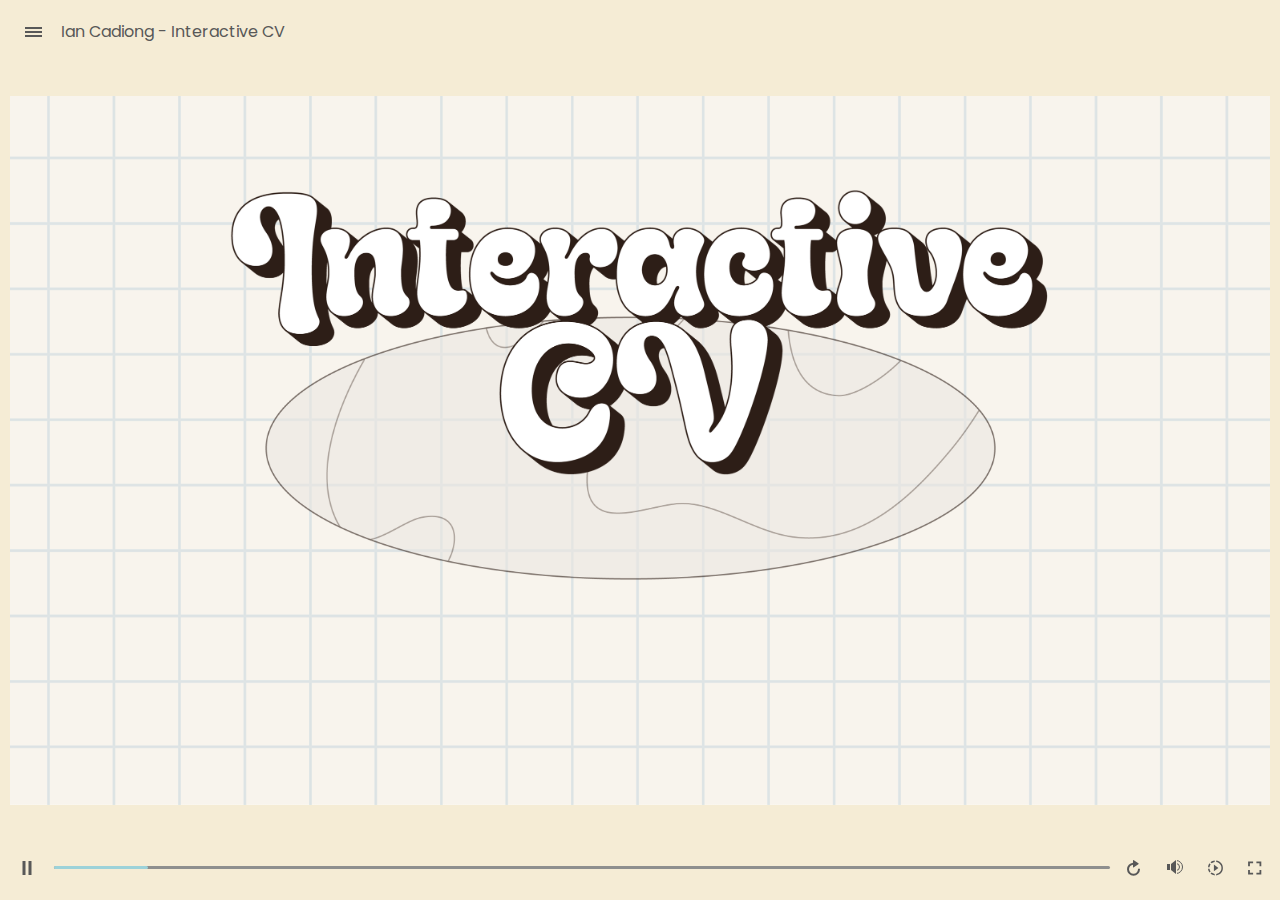
==== commit d85b586e: "2nd Publish" ====
--- a/index.html
+++ b/index.html
@@ -37,7 +37,7 @@
       aid: 'aid|9d75a867-36b5-45da-bfde-537a2b8c3c22',
       cid: '33f4847a-4248-4fca-a9b1-bb1ffe0ad656',
       playerVersion: '3.98.34222.0',
-      publishTimestamp: '2025-04-15T22:10:41.3766486Z',
+      publishTimestamp: '2025-04-16T13:23:41.4985798Z',
       maxIosVideoElements: 10,
       connectionSettings: { message: 'You%20are%20offline.%20Trying%20to%20reconnect...', useDarkTheme: true, mode: 'disabled' },
       hasFeature: function(feature) {
--- a/html5/data/css/output.min.css
+++ b/html5/data/css/output.min.css
@@ -1,17 +1,17 @@
 @font-face {
-  font-family: 'PoppinsBold CharsetBoldBF3A142E';
+  font-family: 'PoppinsBold CharsetBold00630835';
   src: url('[data-uri]');
   font-style: normal;
   font-weight: normal;
 }
 @font-face {
-  font-family: 'Poppins Charset1_ 6h1Sh26CA82BB';
+  font-family: 'Poppins Charset1_ 6g5hH364478E5';
   src: url('[data-uri]');
   font-style: normal;
   font-weight: normal;
 }
 @font-face {
-  font-family: 'Arial Charset1_ 6MtrlUT14CE7A32';
+  font-family: 'Arial Charset1_ 69erlQM31FA788E';
   src: url('[data-uri]');
   font-style: normal;
   font-weight: normal;
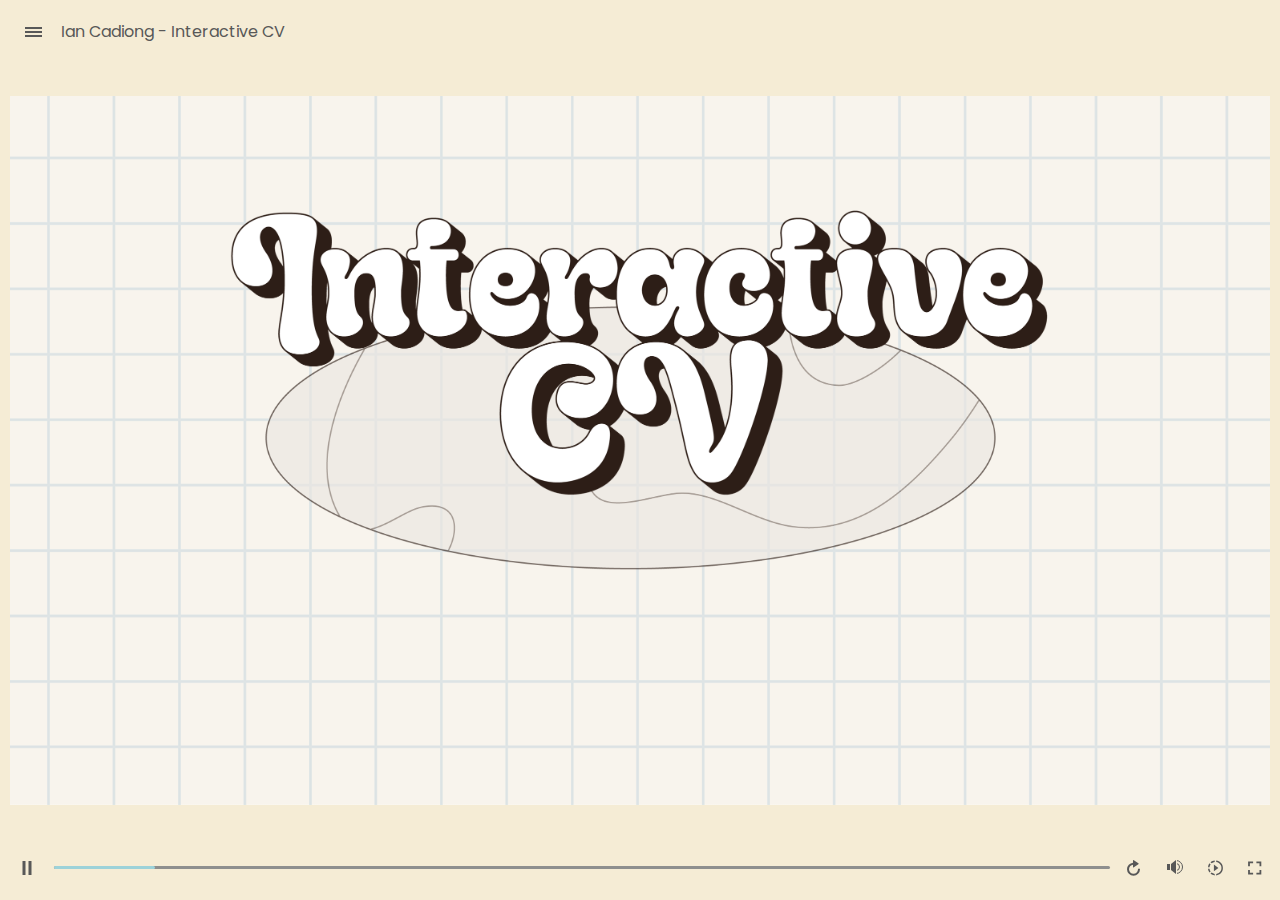
==== commit 78a0cb84: "3rd Publish" ====
--- a/index.html
+++ b/index.html
@@ -37,7 +37,7 @@
       aid: 'aid|9d75a867-36b5-45da-bfde-537a2b8c3c22',
       cid: '33f4847a-4248-4fca-a9b1-bb1ffe0ad656',
       playerVersion: '3.98.34222.0',
-      publishTimestamp: '2025-04-16T13:23:41.4985798Z',
+      publishTimestamp: '2025-04-16T13:34:01.4463871Z',
       maxIosVideoElements: 10,
       connectionSettings: { message: 'You%20are%20offline.%20Trying%20to%20reconnect...', useDarkTheme: true, mode: 'disabled' },
       hasFeature: function(feature) {
--- a/html5/data/css/output.min.css
+++ b/html5/data/css/output.min.css
@@ -1,17 +1,17 @@
 @font-face {
-  font-family: 'PoppinsBold CharsetBold00630835';
+  font-family: 'PoppinsBold CharsetBold80554B30';
   src: url('[data-uri]');
   font-style: normal;
   font-weight: normal;
 }
 @font-face {
-  font-family: 'Poppins Charset1_ 6g5hH364478E5';
+  font-family: 'Poppins Charset1_ 6D1da925FA879';
   src: url('[data-uri]');
   font-style: normal;
   font-weight: normal;
 }
 @font-face {
-  font-family: 'Arial Charset1_ 69erlQM31FA788E';
+  font-family: 'Arial Charset1_ 5nVdPbx6D7ED2D9';
   src: url('[data-uri]');
   font-style: normal;
   font-weight: normal;
